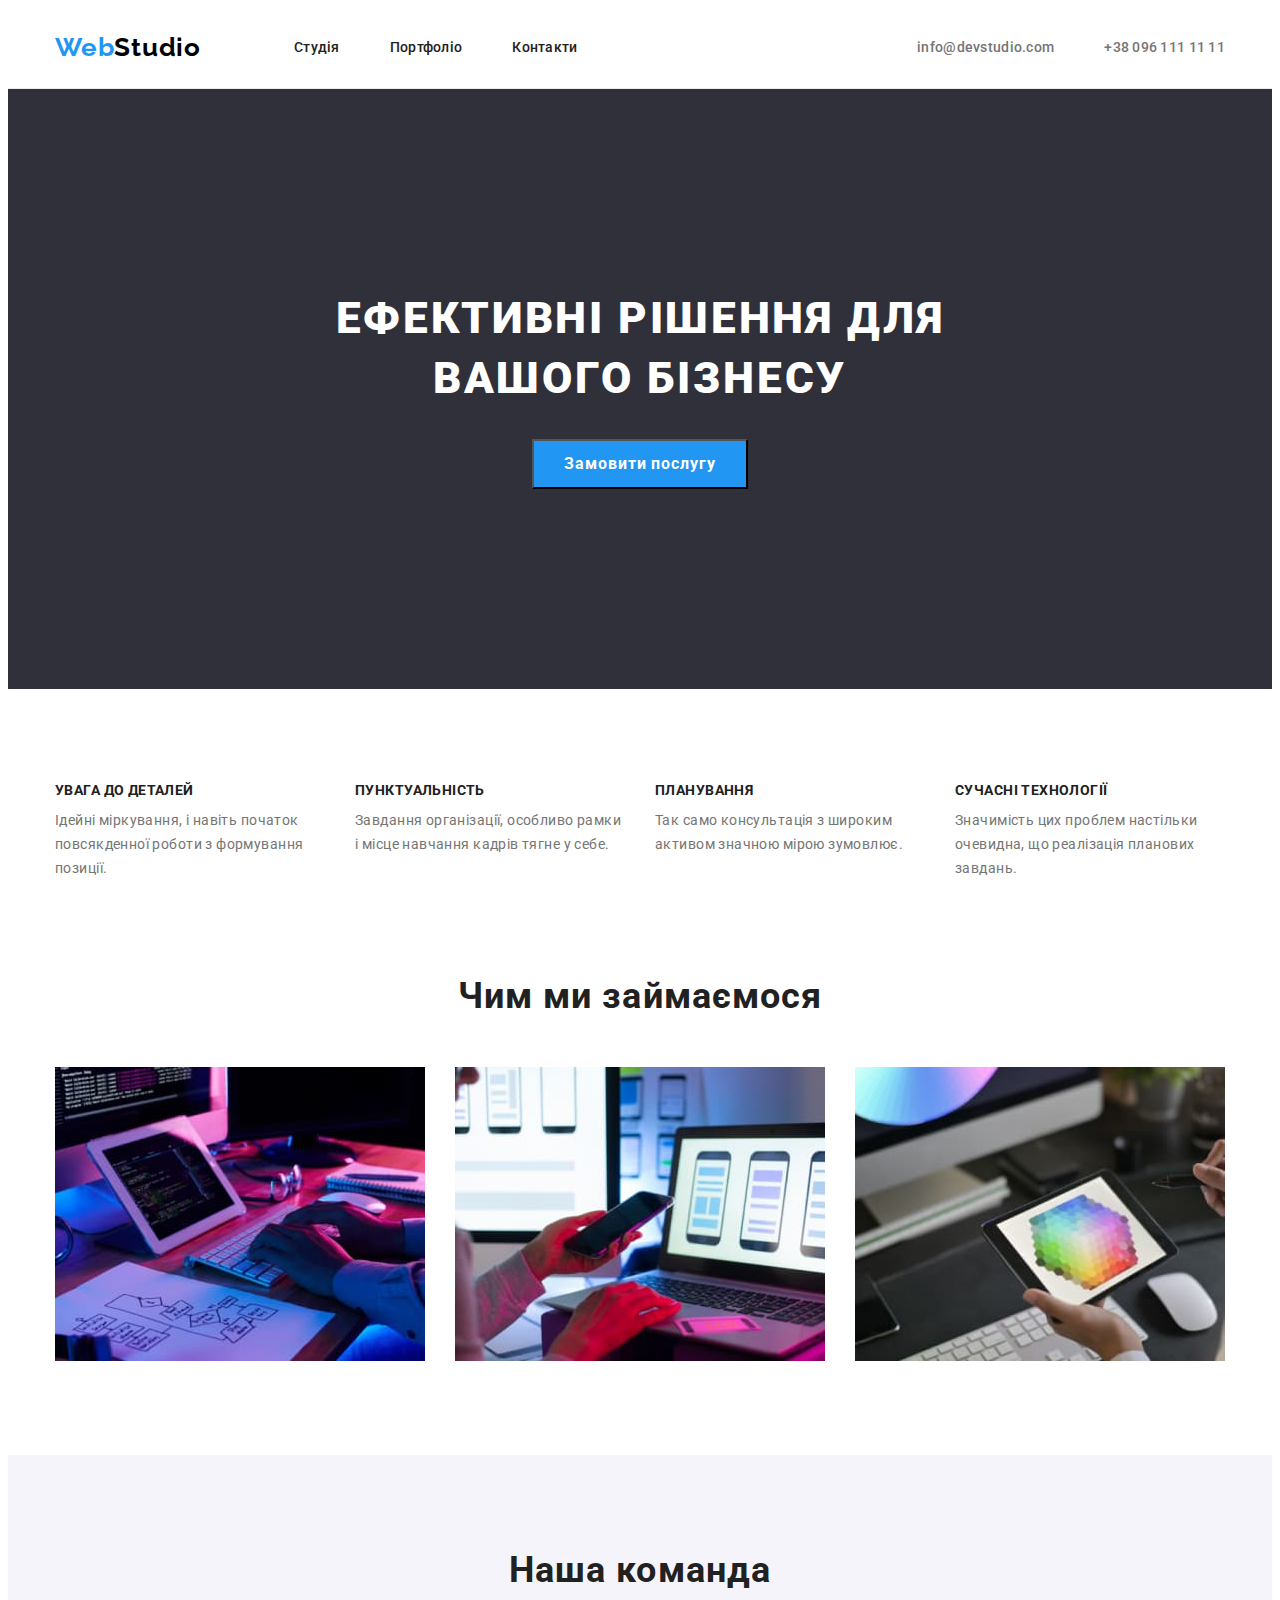
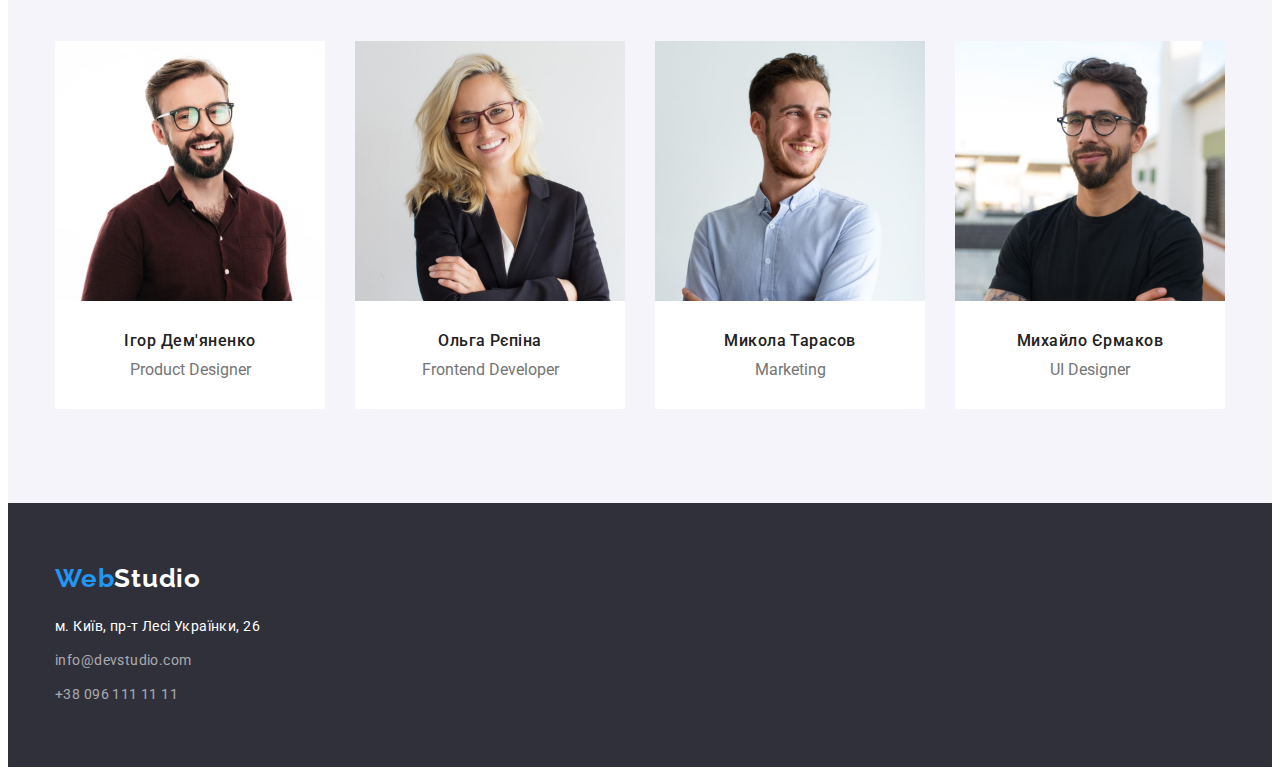
==== index.html @ 130e6d4e "load" ====
<!DOCTYPE html>
<html lang="en">
  <head>
    <meta charset="UTF-8" />
    <meta http-equiv="X-UA-Compatible" content="IE=edge" />
    <meta name="viewport" content="width=device-width, initial-scale=1.0" />
    <title>Document</title>
    <link
      rel="stylesheet"
      href="https://cdnjs.cloudflare.com/ajax/libs/modern-normalize/1.1.0/modern-normalize.min.css"
      integrity="sha512-wpPYUAdjBVSE4KJnH1VR1HeZfpl1ub8YT/NKx4PuQ5NmX2tKuGu6U/JRp5y+Y8XG2tV+wKQpNHVUX03MfMFn9Q=="
      crossorigin="anonymous"
      referrerpolicy="no-referrer"
    />
    <link rel="stylesheet" href="./css/styles.css" />
    <link rel="preconnect" href="https://fonts.googleapis.com" />
    <link rel="preconnect" href="https://fonts.gstatic.com" crossorigin />
    <link
      href="https://fonts.googleapis.com/css2?family=Raleway:wght@700&family=Roboto:wght@400;500;700;900&display=swap"
      rel="stylesheet"
    />
  </head>
  <body>
    <header class="header">
      <div class="container">
        <a href="./index.html" class="logo">
          <span class="web">Web</span>Studio</a
        >

        <nav>
          <ul class="site-nav">
            <li class="item">
              <a href="./index.html" class="link">Студія</a>
            </li>
            <li class="item">
              <a href="./portfolio.html" class="link">Портфоліо</a>
            </li>
            <li class="item"><a href="" class="link">Контакти</a></li>
          </ul>
        </nav>
        <ul class="contacts-nav">
          <li class="item">
            
            <a href="mailto:info@devstudio.com" class="link"
              >info@devstudio.com</a
            >
          </li>
          <li class="item">
            <a href="tel:+380961111111" class="link">+38 096 111 11 11</a>
          </li>
        </ul>
      </div>
    </header>
    <main>
      <section class="hero">
        <div class="container">
          <h1 class="hero-title">Ефективні рішення для вашого бізнесу</h1>
          <button type="button" class="button">Замовити послугу</button>
        </div>
      </section>

      <section class="section no-padding">
        <div class="container">
          <ul class="description">
            <li class="list">
              <h3 class="description-title">УВАГА ДО ДЕТАЛЕЙ</h3>
              <p class="text">
                Ідейні міркування, і навіть початок повсякденної роботи з
                формування позиції.
              </p>
            </li>

            <li class="list">
              <h3 class="description-title">ПУНКТУАЛЬНІСТЬ</h3>
              <p class="text">
                Завдання організації, особливо рамки і місце навчання кадрів
                тягне у себе.
              </p>
            </li>

            <li class="list">
              <h3 class="description-title">ПЛАНУВАННЯ</h3>
              <p class="text">
                Так само консультація з широким активом значною мірою зумовлює.
              </p>
            </li>

            <li class="list">
              <h3 class="description-title">СУЧАСНІ ТЕХНОЛОГІЇ</h3>
              <p class="text">
                Значимість цих проблем настільки очевидна, що реалізація
                планових завдань.
              </p>
            </li>
          </ul>
        </div>
      </section>

      <section class="section photo">
        <div class="container">
          <h2 class="section-title">Чим ми займаємося</h2>
          <ul class="portfolio-list">
            <li>
              <img
                src="./images/img.jpg"
                alt="Робочий стіл"
                width="370"
                height="294"
              />
            </li>

            <li>
              <img
                src="./images/img1.jpg"
                alt="Ноутбук з телефоном в руках"
                width="370"
                height="294"
              />
            </li>

            <li>
              <img
                src="./images/img2.jpg"
                alt="Планшет"
                width="370"
                height="294"
              />
            </li>
          </ul>
        </div>
      </section>

      <section class="section color">
        <div class="container comand">
          <h2 class="section-title">Наша команда</h2>
          <ul class="teams">
            <li class="team-list">
              <img
                src="./images/igor.jpg"
                alt="Ігор"
                width="270"
                height="260"
              />

              <div class="about">
                <h3 class="teams-title">Ігор Дем'яненко</h3>
                <p class="teams-text">Product Designer</p>
              </div>
            </li>
            <li class="team-list">
              <img
                src="./images/olga.jpg"
                alt="Ольга"
                width="270"
                height="260"
              />

              <div class="about">
                <h3 class="teams-title">Ольга Рєпіна</h3>
                <p class="teams-text">Frontend Developer</p>
              </div>
            </li>
            <li class="team-list">
              <img
                src="./images/mukola.jpg"
                alt="Микола"
                width="270"
                height="260"
              />

              <div class="about">
                <h3 class="teams-title">Микола Тарасов</h3>
                <p class="teams-text">Marketing</p>
              </div>
            </li>
            <li class="team-list">
              <img
                src="./images/mihailo.jpg"
                alt="Михайло"
                width="270"
                height="260"
              />

              <div class="about">
                <h3 class="teams-title">Михайло Єрмаков</h3>
                <p class="teams-text">UI Designer</p>
                
              </div>
            </li>
          </ul>
        </div>
      </section>
    </main>

    <footer class="page-dawn">
      <div class="container">
        <a href="/" class="logo">
          <span class="web">Web</span><span class="colortext">Studio</span></a
        >

        <address class="adress">
          <p class="adress-text">м. Київ, пр-т Лесі Українки, 26</p>
          <ul class="info">
            <li class="info-link">
              <a href="mailto:info@devstudio.com" class="link"
                >info@devstudio.com</a
              >
            </li>
            <li class="info-link">
              <a href="tel:+380961111111" class="link">+38 096 111 11 11</a>
            </li>
          </ul>
        </address>
      </div>
    </footer>
  </body>
</html>
---- css/styles.css ----
/* колір основного тексту #757575 */
/* вторичний колір #212121 */
/* білий текст #ffffff */
/* білий #f5f5f5 */
/* акцент #2196F3 */

:root {
  --primary-text-color: #757575;
  --title-text-color: #212121;
  --accent-color: #2196f3;
  --primary-white-color: #f5f5f5;
  --primary-white-text-color: #ffffff;
}
html {
  box-sizing: border-box;
  /* background: var(--primary-white-text-color); */
}

*,
*::before,
*::after {
  box-sizing: inherit;
}

body {
  /* color: var(--title-text-color); */
  color:var(--primary-white-color);

  font-family: Roboto, sans-serif;
}
p {
  margin: 0px;
}

ul {
  list-style: none;
  padding: 0px;
  margin: 0px;
}
img {
  display: block;
}

h1,
h2,
h3,
h4,
h5,
h6,
p {
  margin-top: 0px;
  margin-bottom: 0px;
}

header {
  
  
border-bottom: 1px solid #ececec;
  
}



/* Logo */

.logo {
  color: #000000;

  font-family: Raleway, sans-serif;
  font-weight: 700;
  font-size: 26px;
  line-height: 1.2;
  letter-spacing: 0.03em;

  text-decoration: none;

  margin-right: 93px;
}

.logo .web {
  color: var(--accent-color);
}

/* Site-nav */
/* .header {
  border-bottom: 1px solid #ececec;
} */
.header .container {
  width: 1200px;
  display: flex;
  align-items: center;
  margin-left: auto;
  margin-right: auto;
  
  padding-top: 0px;
  padding-bottom: 0px;
  padding-left: 15px;
  padding-right: 15px;
}

.container {
  align-items: center;
  width: 1200px;
  margin-left: auto;
  margin-right: auto;
  padding-left: 15px;
  padding-right: 15px;


}
.site-nav {
  display: flex;
  padding-left: 0px;
}

.site-nav .item:not(:last-child) {
  margin-right: 50px;
}

.contacts-nav {
  display: flex;
  padding-left: 0px;
  margin-left: auto;
}

.contacts-nav .item + .item {
  margin-left: 50px;
}

.site-nav .link {
  color: var(--title-text-color);

  font-weight: 500;
  font-size: 14px;
  line-height: 1.14;
  letter-spacing: 0.02em;

  text-decoration: none;

  display: block;
  padding-top: 32px;
  padding-bottom: 32px;
}

.site-nav .link:hover,
.site-nav .link:focus {
  color: var(--accent-color);
}

.site-nav .link.current {
  color: var(--accent-color);
}

.contacts-nav .link {
  color: var(--primary-text-color);

  font-weight: 500;
  font-size: 14px;
  line-height: 1.14;
  letter-spacing: 0.02em;

  text-decoration: none;

  display: block;
  padding-bottom: 32px;
  padding-top: 32px;
}
.contacts-nav .link:hover,
.contacts-nav .link:focus {
  color: var(--accent-color);
}

/* Hero */
.hero {
  text-align: center;
  background: #2f303a;
  padding-top: 200px;
  padding-bottom: 200px;
}

.hero-title {
  color: var(--primary-white-text-color);

  font-weight: 900;
  font-size: 44px;
  line-height: 1.36;
  text-align: center;
  letter-spacing: 0.06em;
  text-transform: uppercase;

  width: 696px;
  height: 120px;
  margin-top: 0px;
  margin-bottom: 30px;
  margin-left: auto;
  margin-right: auto;
}

/* Button */
.button {
  color: var(--primary-white-text-color);
  background-color: var(--accent-color);

  font-family: inherit;
  font-weight: 700;
  font-size: 16px;
  line-height: 1.88;
  align-items: center;
  text-align: center;
  letter-spacing: 0.06em;

  cursor: pointer;

  width: 216px;
  height: 50px;
}

/* Section */
.section {
  padding-top: 94px;
  padding-bottom: 94px;
}
.portfolio-list {
  display: flex;
  justify-content: space-between;
}
/* .photo {
  background:var(--primary-white-text-color)
} */
.section-title {
  color: var(--title-text-color);

  font-size: 36px;
  line-height: 1.17;
  text-align: center;
  letter-spacing: 0.03em;

  margin-top: 0;
  margin-bottom: 50px;
}

.description {
  display: flex;
  padding-left: 0px;
  padding-right: 0px;
  margin: 0px;
}

.no-padding {
  margin-top: 0px;
  padding-bottom: 0px;
}

.description .description-title {
  color: var(--title-text-color);

  font-size: 14px;
  line-height: 1.14;
  letter-spacing: 0.03em;
  text-transform: uppercase;

  margin-top: 0px;
  margin-bottom: 10px;
 
}

.list {
  display: inline-block;
  width: 270px;
  padding-left: 0px;
}

.list:not(:first-child) {
  margin-left: 30px;
}

.text {
  color: var(--primary-text-color);

  font-size: 14px;
  line-height: 1.71;
  letter-spacing: 0.03em;
}

/* Teams */
.comand {
  background: #f5f4fa;
}
.color {
  background: #f5f4fa;
}
.teams {
  display: flex;
}

.team-list {
  background: var(--primary-white-text-color);
}
.team-list:not(:first-child) {
  margin-left: 30px;
}
.about {
  padding-top: 30px;
  padding-bottom: 30px;
}

.teams .teams-title {
  color: var(--title-text-color);
  font-weight: 500;
  font-size: 16px;
  line-height: 1.19;
  letter-spacing: 0.03em;
  text-align: center;
  /* margin-top: 30px; */
}

.teams-text {
  color: var(--primary-text-color);
  font-size: 16px;
  line-height: 1.19;
  text-align: center;
  margin-top: 10px;
  /* margin-bottom: 30px; */
}



/* Footer */
footer {
  background: #2f303a;
  padding-top: 60px;
  padding-bottom: 60px;
}



.page-dawn .logo {
  margin-right: 0px;
}

.page-dawn .container {
 
  align-items: center;
  width: 1200px;
  margin-left: auto;
  margin-right: auto;
  padding-left: 15px;
  padding-right: 15px;

  font-size: 14px;
  line-height: 1.71;
 
}

.colortext {
  color: var(--primary-white-text-color);
}

.adress {
  font-style: normal;
  margin-right: 0px;
  width: 230px;
  padding-top: 20px;
}

.adress .adress-text {
  color: var(--primary-white-text-color);

  font-size: 14px;
  line-height: 1.71;
  letter-spacing: 0.03em;
  margin-right: 0px;
}

.info .link {
  color: rgba(255, 255, 255, 0.6);

  font-size: 14px;
  line-height: 1.71;
  letter-spacing: 0.03em;

  text-decoration: none;
}
.info-link {
  padding-top: 10px;
}

.info .link:hover,
.info .link:focus {
  color: var(--accent-color);
}

/* Портфоліо */

.section .portfolio-button {
  color: var(--title-text-color);

  font-weight: 500;
  font-size: 16px;
  line-height: 1.63;
  letter-spacing: 0.03em;

  cursor: pointer;

  font-family: inherit;
  padding: 6px 23px;
  transition: background-color, color 0.2s linear;
  border: none;
  border-radius: 4px;
}

.navigation {
  display: flex;

  align-items: center;
  justify-content: center;

  margin: 0 auto 50px auto;
}
.navigation li:not(:first-child) {
  margin-left: 10px;
}
.section .portfolio-button:hover {
  color: #f5f4fa;
  background: var(--accent-color);
}
.section .portfolio-button:focus {
  color: #f5f4fa;
  background-color: var(--accent-color);
}

.works .work-title {
  color: var(--title-text-color);

  font-size: 18px;
  line-height: 2;
  letter-spacing: 0.06em;

  /* margin-top: 20px; */
  /* padding: 20px 24px 20px 24px; */
}

.works .work-text {
  color: var(--primary-text-color);

  font-size: 16px;
  line-height: 1.88;
  letter-spacing: 0.03em;
  /* 
  margin-top: 4px; */
}

.works {
  display: flex;
  flex-wrap: wrap;
  gap: 30px;
}
.work-list {
  width: 370px;
  border-bottom: 1px solid #eeeeee;
  border-left: 1px solid #eeeeee;
  border-right: 1px solid #eeeeee;
}

.work-description {
  padding: 20px 24px 20px 24px;
}
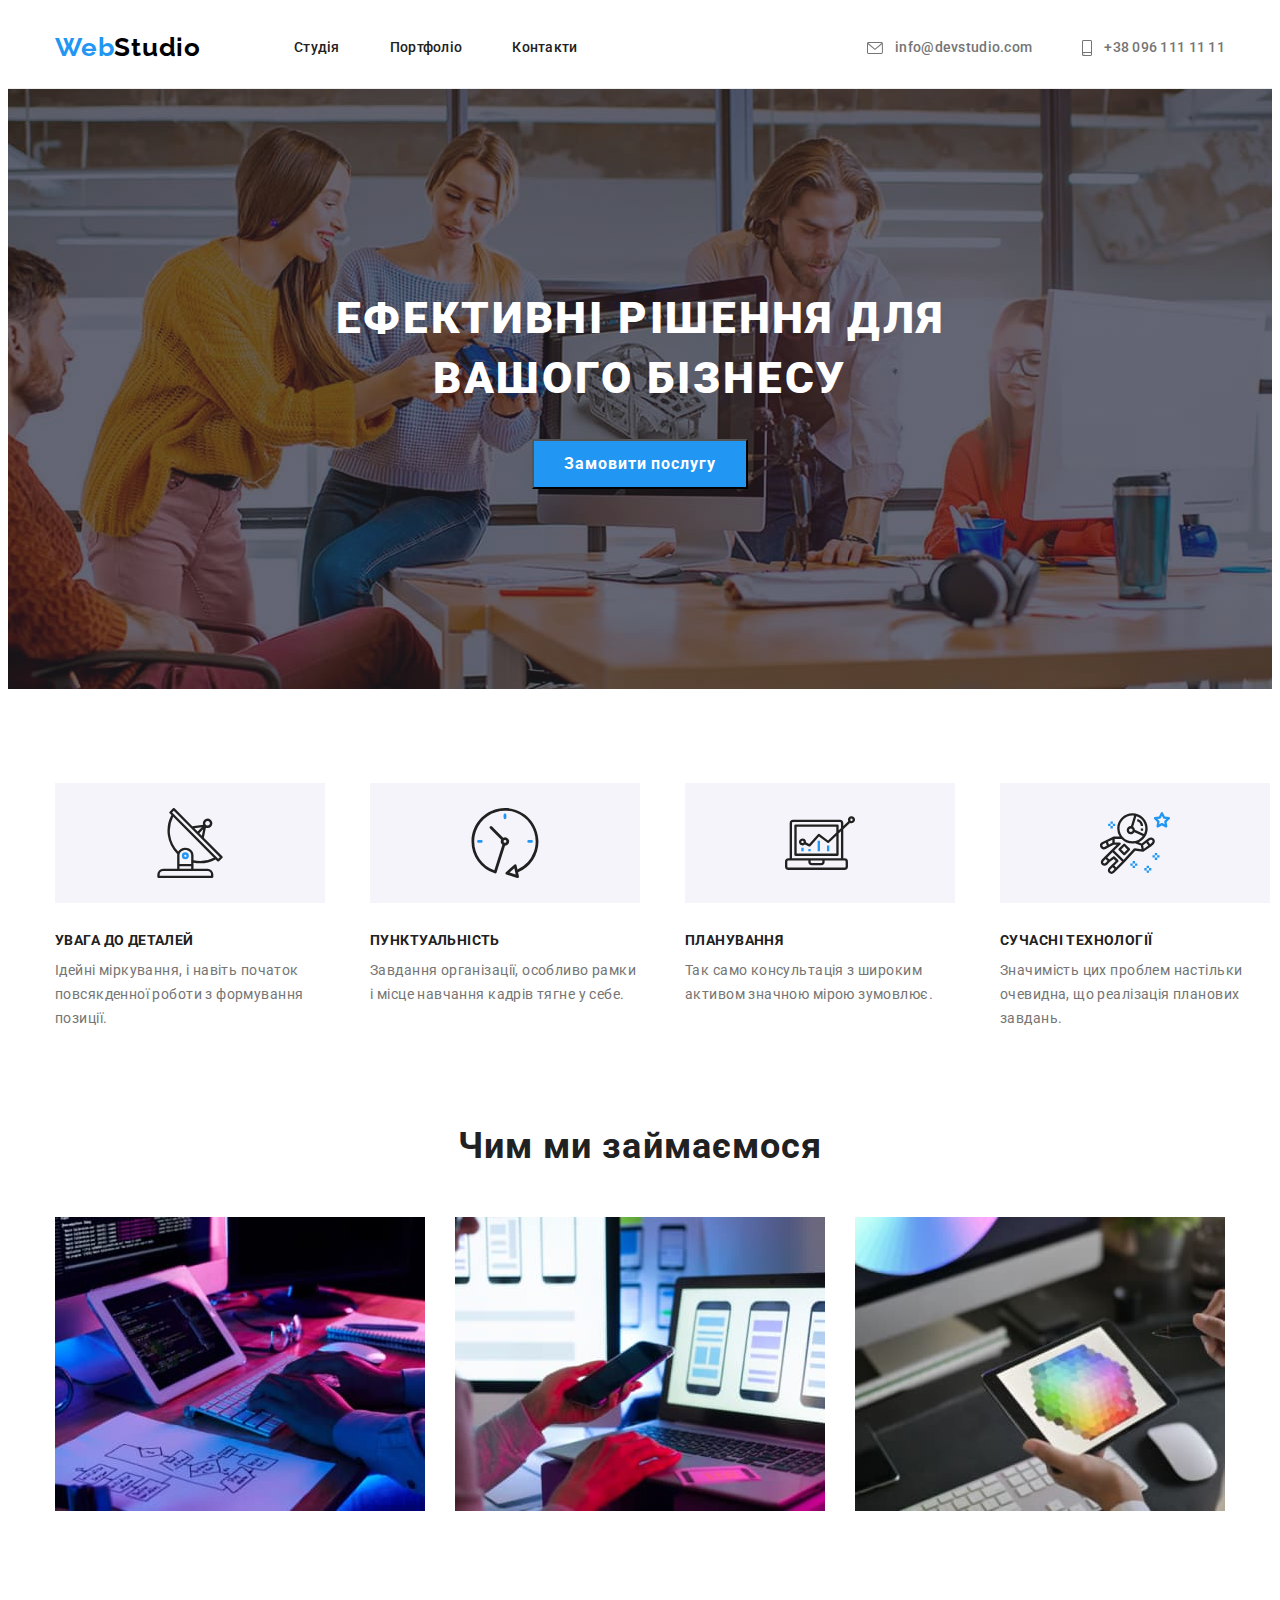
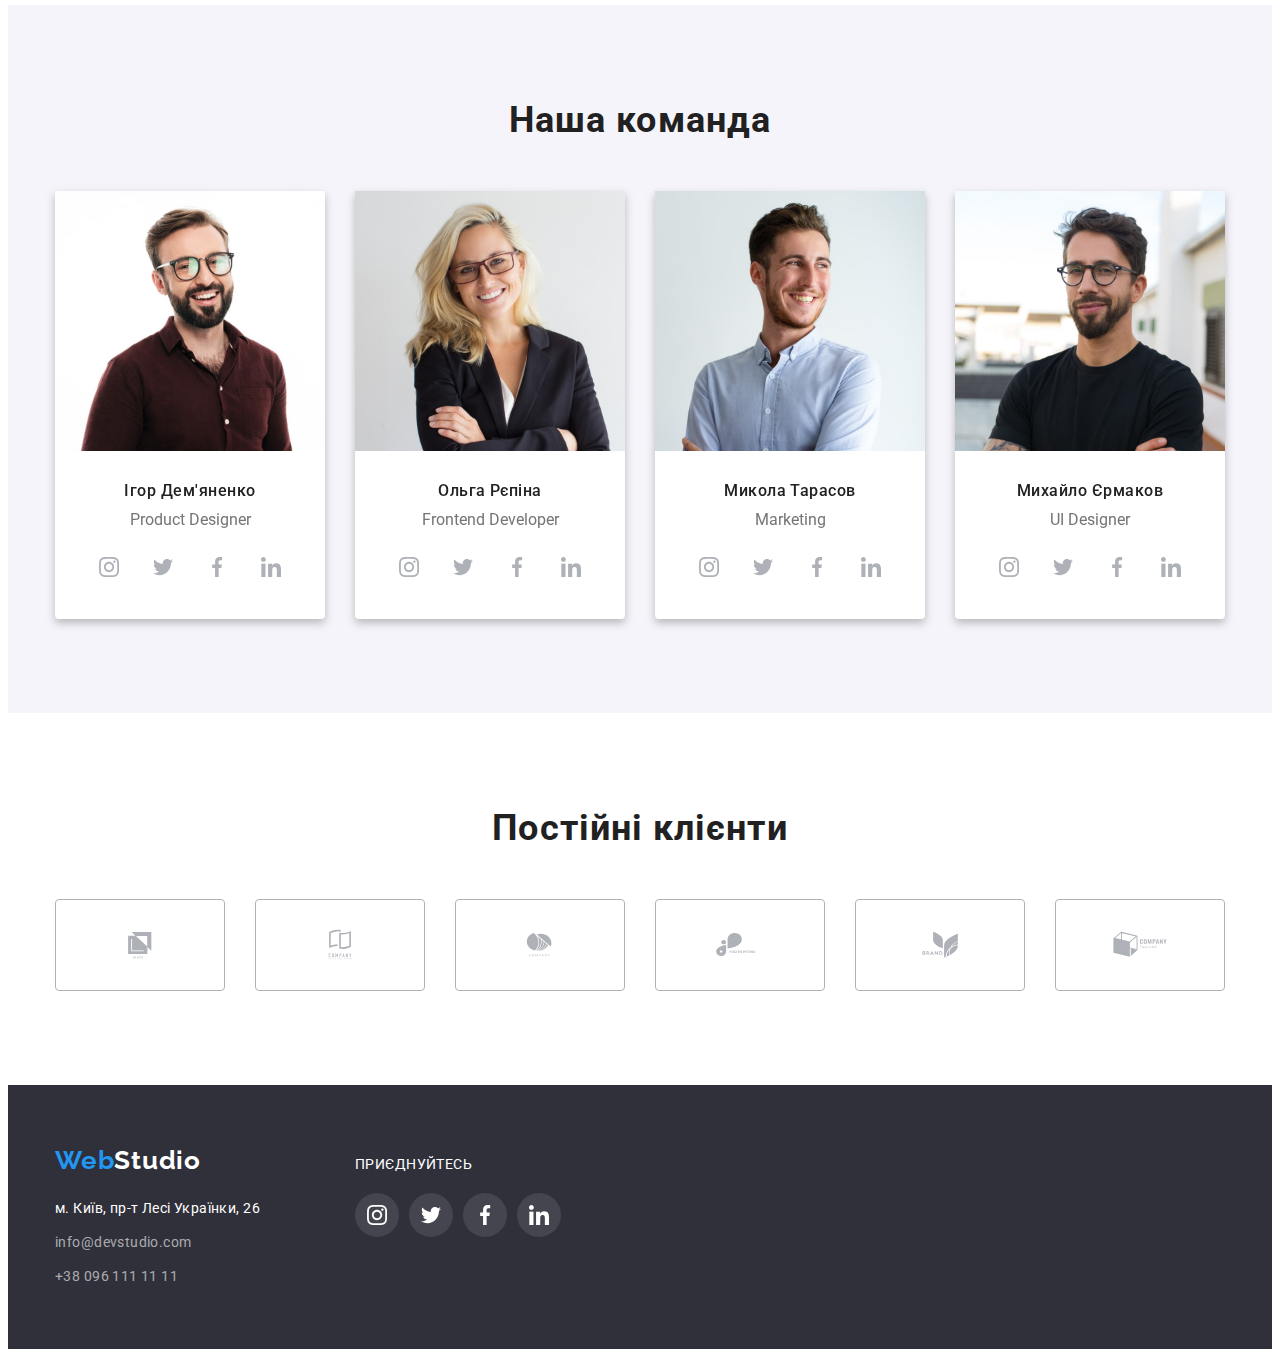
==== commit e914bcf5: "svg" ====
--- a/index.html
+++ b/index.html
@@ -42,11 +42,19 @@
           <li class="item">
             
             <a href="mailto:info@devstudio.com" class="link"
-              >info@devstudio.com</a
+              >
+              <svg width="16px" height="12px" class="contacts-icon">
+                <use href="./images/symbol-defs.svg#icon-convert"></use>
+              </svg>
+              info@devstudio.com</a
             >
           </li>
           <li class="item">
-            <a href="tel:+380961111111" class="link">+38 096 111 11 11</a>
+            <a href="tel:+380961111111" class="link">
+              <svg width="10px" height="16px" class="contacts-icon">
+                <use href="./images/symbol-defs.svg#icon-smartphone"></use>
+              </svg>
+              +38 096 111 11 11</a>
           </li>
         </ul>
       </div>
@@ -62,7 +70,14 @@
       <section class="section no-padding">
         <div class="container">
           <ul class="description">
+            
             <li class="list">
+            <div class="description-logo">
+              <svg width="70px" height="70px" class="description-icon">
+                <use href="./images/symbol-defs.svg#icon-antenna">
+                </use>
+              </svg>
+            </div>
               <h3 class="description-title">УВАГА ДО ДЕТАЛЕЙ</h3>
               <p class="text">
                 Ідейні міркування, і навіть початок повсякденної роботи з
@@ -70,7 +85,19 @@
               </p>
             </li>
 
+            
             <li class="list">
+              <div class="container">
+                <ul class="description">
+                  
+                  <li class="list">
+                  <div class="description-logo">
+                    <svg width="70px" height="70px" class="description-icon">
+                      <use href="./images/symbol-defs.svg#icon-clock">
+                      </use>
+                    </svg>
+                  </div>
+
               <h3 class="description-title">ПУНКТУАЛЬНІСТЬ</h3>
               <p class="text">
                 Завдання організації, особливо рамки і місце навчання кадрів
@@ -79,6 +106,16 @@
             </li>
 
             <li class="list">
+              <div class="container">
+                <ul class="description">
+                  
+                  <li class="list">
+                  <div class="description-logo">
+                    <svg width="70px" height="70px" class="description-icon">
+                      <use href="./images/symbol-defs.svg#icon-diagram">
+                      </use>
+                    </svg>
+                  </div>
               <h3 class="description-title">ПЛАНУВАННЯ</h3>
               <p class="text">
                 Так само консультація з широким активом значною мірою зумовлює.
@@ -86,6 +123,16 @@
             </li>
 
             <li class="list">
+              <div class="container">
+                <ul class="description">
+                  
+                  <li class="list">
+                  <div class="description-logo">
+                    <svg width="70px" height="70px" class="description-icon">
+                      <use href="./images/symbol-defs.svg#icon-astronaut">
+                      </use>
+                    </svg>
+                  </div>
               <h3 class="description-title">СУЧАСНІ ТЕХНОЛОГІЇ</h3>
               <p class="text">
                 Значимість цих проблем настільки очевидна, що реалізація
@@ -145,6 +192,61 @@
               <div class="about">
                 <h3 class="teams-title">Ігор Дем'яненко</h3>
                 <p class="teams-text">Product Designer</p>
+                <ul class="socials">
+                  <li class="socials-item">
+                    <a
+                      class="socials-link link"
+                      href="https://instagram.com"
+                      target="_blank"
+                      rel="nofollow noopener noreferrer"
+                      aria-label="Instagram icon"
+                    >
+                      <svg class="socials-icon" width="20" height="20">
+                        <use href="./images/symbol-defs.svg#icon-instagram"></use>
+                      </svg>
+                    </a>
+                  </li>
+                  <li class="socials-item">
+                    <a
+                      class="socials-link link"
+                      href="https://twitter.com"
+                      
+                      target="_blank"
+                      rel="nofollow noopener noreferrer"
+                      aria-label="Twitter icon"
+                    >
+                      <svg class="socials-icon" width="20" height="20">
+                        <use href="./images/symbol-defs.svg#icon-twitter"></use>
+                      </svg>
+                    </a>
+                  </li>
+                  <li class="socials-item">
+                    <a
+                      class="socials-link link"
+                      href="https://facebook.com"
+                      target="_blank"
+                      rel="nofollow noopener noreferrer"
+                      aria-label="Facebook icon"
+                    >
+                      <svg class="socials-icon" width="20" height="20">
+                        <use href="./images/symbol-defs.svg#icon-facebook"></use>
+                      </svg>
+                    </a>
+                  </li>
+                  <li class="socials-item">
+                    <a
+                      class="socials-link link"
+                      href="https://linkedin.com"
+                      target="_blank"
+                      rel="nofollow noopener noreferrer"
+                      aria-label="Linkedin icon"
+                    >
+                      <svg class="socials-icon" width="20" height="20">
+                        <use href="./images/symbol-defs.svg#icon-linkedin"></use>
+                      </svg>
+                    </a>
+                  </li>
+                </ul>
               </div>
             </li>
             <li class="team-list">
@@ -158,6 +260,61 @@
               <div class="about">
                 <h3 class="teams-title">Ольга Рєпіна</h3>
                 <p class="teams-text">Frontend Developer</p>
+                <ul class="socials">
+                  <li class="socials-item">
+                    <a
+                      class="socials-link link"
+                      href="https://instagram.com"
+                      target="_blank"
+                      rel="nofollow noopener noreferrer"
+                      aria-label="Instagram icon"
+                    >
+                      <svg class="socials-icon" width="20" height="20">
+                        <use href="./images/symbol-defs.svg#icon-instagram"></use>
+                      </svg>
+                    </a>
+                  </li>
+                  <li class="socials-item">
+                    <a
+                      class="socials-link link"
+                      href="https://twitter.com"
+                      
+                      target="_blank"
+                      rel="nofollow noopener noreferrer"
+                      aria-label="Twitter icon"
+                    >
+                      <svg class="socials-icon" width="20" height="20">
+                        <use href="./images/symbol-defs.svg#icon-twitter"></use>
+                      </svg>
+                    </a>
+                  </li>
+                  <li class="socials-item">
+                    <a
+                      class="socials-link link"
+                      href="https://facebook.com"
+                      target="_blank"
+                      rel="nofollow noopener noreferrer"
+                      aria-label="Facebook icon"
+                    >
+                      <svg class="socials-icon" width="20" height="20">
+                        <use href="./images/symbol-defs.svg#icon-facebook"></use>
+                      </svg>
+                    </a>
+                  </li>
+                  <li class="socials-item">
+                    <a
+                      class="socials-link link"
+                      href="https://linkedin.com"
+                      target="_blank"
+                      rel="nofollow noopener noreferrer"
+                      aria-label="Linkedin icon"
+                    >
+                      <svg class="socials-icon" width="20" height="20">
+                        <use href="./images/symbol-defs.svg#icon-linkedin"></use>
+                      </svg>
+                    </a>
+                  </li>
+                </ul>
               </div>
             </li>
             <li class="team-list">
@@ -171,6 +328,61 @@
               <div class="about">
                 <h3 class="teams-title">Микола Тарасов</h3>
                 <p class="teams-text">Marketing</p>
+                <ul class="socials">
+                  <li class="socials-item">
+                    <a
+                      class="socials-link link"
+                      href="https://instagram.com"
+                      target="_blank"
+                      rel="nofollow noopener noreferrer"
+                      aria-label="Instagram icon"
+                    >
+                      <svg class="socials-icon" width="20" height="20">
+                        <use href="./images/symbol-defs.svg#icon-instagram"></use>
+                      </svg>
+                    </a>
+                  </li>
+                  <li class="socials-item">
+                    <a
+                      class="socials-link link"
+                      href="https://twitter.com"
+                      
+                      target="_blank"
+                      rel="nofollow noopener noreferrer"
+                      aria-label="Twitter icon"
+                    >
+                      <svg class="socials-icon" width="20" height="20">
+                        <use href="./images/symbol-defs.svg#icon-twitter"></use>
+                      </svg>
+                    </a>
+                  </li>
+                  <li class="socials-item">
+                    <a
+                      class="socials-link link"
+                      href="https://facebook.com"
+                      target="_blank"
+                      rel="nofollow noopener noreferrer"
+                      aria-label="Facebook icon"
+                    >
+                      <svg class="socials-icon" width="20" height="20">
+                        <use href="./images/symbol-defs.svg#icon-facebook"></use>
+                      </svg>
+                    </a>
+                  </li>
+                  <li class="socials-item">
+                    <a
+                      class="socials-link link"
+                      href="https://linkedin.com"
+                      target="_blank"
+                      rel="nofollow noopener noreferrer"
+                      aria-label="Linkedin icon"
+                    >
+                      <svg class="socials-icon" width="20" height="20">
+                        <use href="./images/symbol-defs.svg#icon-linkedin"></use>
+                      </svg>
+                    </a>
+                  </li>
+                </ul>
               </div>
             </li>
             <li class="team-list">
@@ -184,9 +396,101 @@
               <div class="about">
                 <h3 class="teams-title">Михайло Єрмаков</h3>
                 <p class="teams-text">UI Designer</p>
-                
+                <ul class="socials">
+                  <li class="socials-item">
+                    <a
+                      class="socials-link link"
+                      href="https://instagram.com"
+                      target="_blank"
+                      rel="nofollow noopener noreferrer"
+                      aria-label="Instagram icon"
+                    >
+                      <svg class="socials-icon" width="20" height="20">
+                        <use href="./images/symbol-defs.svg#icon-instagram"></use>
+                      </svg>
+                    </a>
+                  </li>
+                  <li class="socials-item">
+                    <a
+                      class="socials-link link"
+                      href="https://twitter.com"
+                      
+                      target="_blank"
+                      rel="nofollow noopener noreferrer"
+                      aria-label="Twitter icon"
+                    >
+                      <svg class="socials-icon" width="20" height="20">
+                        <use href="./images/symbol-defs.svg#icon-twitter"></use>
+                      </svg>
+                    </a>
+                  </li>
+                  <li class="socials-item">
+                    <a
+                      class="socials-link link"
+                      href="https://facebook.com"
+                      target="_blank"
+                      rel="nofollow noopener noreferrer"
+                      aria-label="Facebook icon"
+                    >
+                      <svg class="socials-icon" width="20" height="20">
+                        <use href="./images/symbol-defs.svg#icon-facebook"></use>
+                      </svg>
+                    </a>
+                  </li>
+                  <li class="socials-item">
+                    <a
+                      class="socials-link link"
+                      href="https://linkedin.com"
+                      target="_blank"
+                      rel="nofollow noopener noreferrer"
+                      aria-label="Linkedin icon"
+                    >
+                      <svg class="socials-icon" width="20" height="20">
+                        <use href="./images/symbol-defs.svg#icon-linkedin"></use>
+                      </svg>
+                    </a>
+                  </li>
+                </ul>
               </div>
             </li>
+          </ul>
+        </div>
+      </section>
+      <section class="section">
+        <div class="container">
+          <h2 class="section-title">Постійні клієнти</h2>
+          <ul class="clients">
+            <li class="clients-border"><a href="" class="clients-item">
+              <svg width="106" height="60" class="clients-logo">
+                <use href="./images/symbol-defs.svg#icon-logo"></use>
+              </svg>
+            </a></li>
+            <li class="clients-border"><a href="" class="clients-item">
+              <svg width="106" height="60" class="clients-logo">
+                <use href="./images/symbol-defs.svg#icon-logoo"></use>
+              </svg>
+            </a></li>
+            <li class="clients-border"><a href="" class="clients-item">
+              <svg width="106" height="60" class="clients-logo">
+                <use href="./images/symbol-defs.svg#icon-logooo"></use>
+              </svg>
+            </a></li>
+            <li class="clients-border"><a href="" class="clients-item">
+              <svg width="106" height="60" class="clients-logo">
+                <use href="./images/symbol-defs.svg#icon-logooooo"></use>
+              </svg>
+            </a></li>
+            <li class="clients-border"><a href="" class="clients-item">
+              <svg width="106" height="60" class="clients-logo">
+                <use href="./images/symbol-defs.svg#icon-brand"></use>
+              </svg>
+            </a></li>
+            <li class="clients-border"><a href="" class="clients-item">
+              <svg width="106" height="60" class="clients-logo">
+                <use href="./images/symbol-defs.svg#icon-company"></use>
+              </svg>
+            </a></li>
+
           </ul>
         </div>
       </section>
@@ -194,24 +498,86 @@
 
     <footer class="page-dawn">
       <div class="container">
-        <a href="/" class="logo">
-          <span class="web">Web</span><span class="colortext">Studio</span></a
-        >
-
-        <address class="adress">
-          <p class="adress-text">м. Київ, пр-т Лесі Українки, 26</p>
-          <ul class="info">
-            <li class="info-link">
-              <a href="mailto:info@devstudio.com" class="link"
-                >info@devstudio.com</a
+        <div class="footer-adress">
+          <a href="/" class="logo">
+            <span class="web">Web</span><span class="colortext">Studio</span></a
+          >
+  
+          <address class="adress">
+            <p class="adress-text">м. Київ, пр-т Лесі Українки, 26</p>
+            <ul class="info">
+              <li class="info-link">
+                <a href="mailto:info@devstudio.com" class="link"
+                  >info@devstudio.com</a
+                >
+              </li>
+              <li class="info-link">
+                <a href="tel:+380961111111" class="link">+38 096 111 11 11</a>
+              </li>
+            </ul>
+          </address>
+        </div>
+        <div class="footer-socials">
+          <p class="join-in">ПРИЄДНУЙТЕСЬ</p>
+          <ul class="footer-item">
+            <li class="socials-item">
+              <a
+                class="socials-link link"
+                href="https://instagram.com"
+                target="_blank"
+                rel="nofollow noopener noreferrer"
+                aria-label="Instagram icon"
               >
-            </li>
-            <li class="info-link">
-              <a href="tel:+380961111111" class="link">+38 096 111 11 11</a>
+                <svg class="socials-icon" width="20" height="20">
+                  <use href="./images/symbol-defs.svg#icon-instagram"></use>
+                </svg>
+              </a>
+            </li>
+            <li class="socials-item">
+              <a
+                class="socials-link link"
+                href="https://twitter.com"
+                
+                target="_blank"
+                rel="nofollow noopener noreferrer"
+                aria-label="Twitter icon"
+              >
+                <svg class="socials-icon" width="20" height="20">
+                  <use href="./images/symbol-defs.svg#icon-twitter"></use>
+                </svg>
+              </a>
+            </li>
+            <li class="socials-item">
+              <a
+                class="socials-link link"
+                href="https://facebook.com"
+                target="_blank"
+                rel="nofollow noopener noreferrer"
+                aria-label="Facebook icon"
+              >
+                <svg class="socials-icon" width="20" height="20">
+                  <use href="./images/symbol-defs.svg#icon-facebook"></use>
+                </svg>
+              </a>
+            </li>
+            <li class="socials-item">
+              <a
+                class="socials-link link"
+                href="https://linkedin.com"
+                target="_blank"
+                rel="nofollow noopener noreferrer"
+                aria-label="Linkedin icon"
+              >
+                <svg class="socials-icon" width="20" height="20">
+                  <use href="./images/symbol-defs.svg#icon-linkedin"></use>
+                </svg>
+              </a>
             </li>
           </ul>
-        </address>
+        </div>
       </div>
+      
+      
     </footer>
   </body>
 </html>
--- a/css/styles.css
+++ b/css/styles.css
@@ -161,21 +161,56 @@
 
   text-decoration: none;
 
-  display: block;
+  display: flex;
+  align-items: center;
   padding-bottom: 32px;
   padding-top: 32px;
 }
 .contacts-nav .link:hover,
 .contacts-nav .link:focus {
   color: var(--accent-color);
-}
+
+}
+.link:hover .contacts-icon,
+.link:focus .contacts-icon{
+  fill:currentColor;
+}
+
+.item {
+  display: flex;
+  align-items: center;
+  margin: 0;
+  padding: 0;
+  list-style: none;
+}
+
+.contacts-icon {
+ fill:var(--primary-text-color);
+ /* fill: transparent; */
+   
+  margin-right: 12px;
+}
+
+
 
 /* Hero */
 .hero {
+  
   text-align: center;
-  background: #2f303a;
+  background-color: #C4C4C4;
   padding-top: 200px;
   padding-bottom: 200px;
+  max-width: 1600px;
+  margin-left: auto;
+  margin-right: auto;
+  background-image: linear-gradient(rgba(47, 48, 58, 0.4), rgba(47, 48, 58, 0.4)), url(../images/hero.jpg);
+  /* background-image: url(../images/hero.jpg); */
+  background-repeat: no-repeat;
+  background-position: center;
+  background-size: cover;
+  
+  
+  
 }
 
 .hero-title {
@@ -270,6 +305,7 @@
   padding-left: 0px;
 }
 
+
 .list:not(:first-child) {
   margin-left: 30px;
 }
@@ -280,6 +316,20 @@
   font-size: 14px;
   line-height: 1.71;
   letter-spacing: 0.03em;
+}
+
+.description-logo{
+  height: 120px;
+  display: flex;
+  align-items: center;
+  justify-content: center;
+  background-color: #F5F4FA;
+  margin-bottom: 30px;
+}
+.description-icon{
+  display: flex;
+  align-items: center;
+  justify-content: center;
 }
 
 /* Teams */
@@ -295,6 +345,9 @@
 
 .team-list {
   background: var(--primary-white-text-color);
+  border-bottom-right-radius: 4px;
+  border-bottom-left-radius: 4px;
+  filter: drop-shadow(0px 4px 4px rgba(0, 0, 0, 0.25));
 }
 .team-list:not(:first-child) {
   margin-left: 30px;
@@ -323,6 +376,83 @@
   /* margin-bottom: 30px; */
 }
 
+.socials {
+  display: flex;
+  justify-content: center;
+  align-items: center;
+  gap: 10px;
+  margin-top: 16px;
+}
+
+.socials-link {
+  display: flex;
+  align-items: center;
+  justify-content: center;
+
+  width: 44px;
+  height: 44px;
+
+  color: #AFB1B8;
+  fill: currentColor;
+  border-radius: 50%;
+}
+
+
+.socials-link:hover,
+.socials-link:focus {
+  background-color: var(--accent-color);
+}
+.socials-link:hover .socials-icon,
+.socials-link:focus .socials-icon {
+  fill:#ffffff;
+}
+
+
+
+/* Clients */
+
+
+.clients{
+  display: flex;
+  justify-content: center;
+  align-items: center;
+  gap: 30px;
+  
+
+}
+
+.clients-logo{
+  display: flex;
+  align-items: center;
+  justify-content: center;
+ 
+ fill: currentColor;
+}
+.clients-logo:hover,
+.clients-logo:focus{
+  color: var(--accent-color);
+}
+.clients-item{
+  display: flex;
+  align-items: center;
+  justify-content: center;
+ 
+  color: #AFB1B8;
+}
+
+.clients-border{
+  display: flex;
+  align-items: center;
+  justify-content: center;
+  width: 170px;
+  height: 92px;
+  border: 1px solid #AFB1B8;
+  border-radius: 4px;
+}
+.clients-border:hover,
+.clients-border:focus{
+  border-color: var(--accent-color);
+}
 
 
 /* Footer */
@@ -349,6 +479,9 @@
 
   font-size: 14px;
   line-height: 1.71;
+
+  display: flex;
+    align-items: baseline;
  
 }
 
@@ -390,6 +523,47 @@
   color: var(--accent-color);
 }
 
+.footer-item{
+display: flex;
+align-items: center;
+justify-content: center;
+}
+
+.footer-adress{
+  margin-right: 70px;
+}
+
+.join-in{
+  color: var(--primary-white-text-color);
+  font-size: 14px;
+line-height: 1.14;
+letter-spacing: 0.03em;
+margin-bottom: 20px;
+
+}
+.footer-item{
+  gap: 10px;
+ 
+}
+
+.footer-item .socials-link{
+  display: flex;
+  align-items: center;
+  justify-content: center;
+
+  width: 44px;
+  height: 44px;
+
+  color:var(--primary-white-text-color);
+  background-color: rgba(255, 255, 255, 0.1);
+  fill: currentColor;
+  border-radius: 50%;
+  
+}
+.footer-item .socials-link:hover,
+.footer-item .socials-link:focus{
+  background-color: var(--accent-color);
+}
 /* Портфоліо */
 
 .section .portfolio-button {
@@ -409,6 +583,8 @@
   border-radius: 4px;
 }
 
+
+
 .navigation {
   display: flex;
 
@@ -423,12 +599,21 @@
 .section .portfolio-button:hover {
   color: #f5f4fa;
   background: var(--accent-color);
+  filter: drop-shadow(0px 4px 4px rgba(0, 0, 0, 0.25));
 }
 .section .portfolio-button:focus {
   color: #f5f4fa;
   background-color: var(--accent-color);
-}
-
+  filter: drop-shadow(0px 4px 4px rgba(0, 0, 0, 0.25));
+}
+
+.work-item{
+  text-decoration: none;
+  display: block;
+}
+.work-item:hover{
+  filter: drop-shadow(0px 4px 4px rgba(0, 0, 0, 0.25));
+}
 .works .work-title {
   color: var(--title-text-color);
 
@@ -456,12 +641,18 @@
   gap: 30px;
 }
 .work-list {
+  display: inline-block;
+ 
   width: 370px;
+  /* border-bottom: 1px solid #eeeeee;
+  border-left: 1px solid #eeeeee;
+  border-right: 1px solid #eeeeee; */
+}
+
+
+.work-description {
+  padding: 20px 24px 20px 24px;
   border-bottom: 1px solid #eeeeee;
   border-left: 1px solid #eeeeee;
   border-right: 1px solid #eeeeee;
 }
-
-.work-description {
-  padding: 20px 24px 20px 24px;
-}
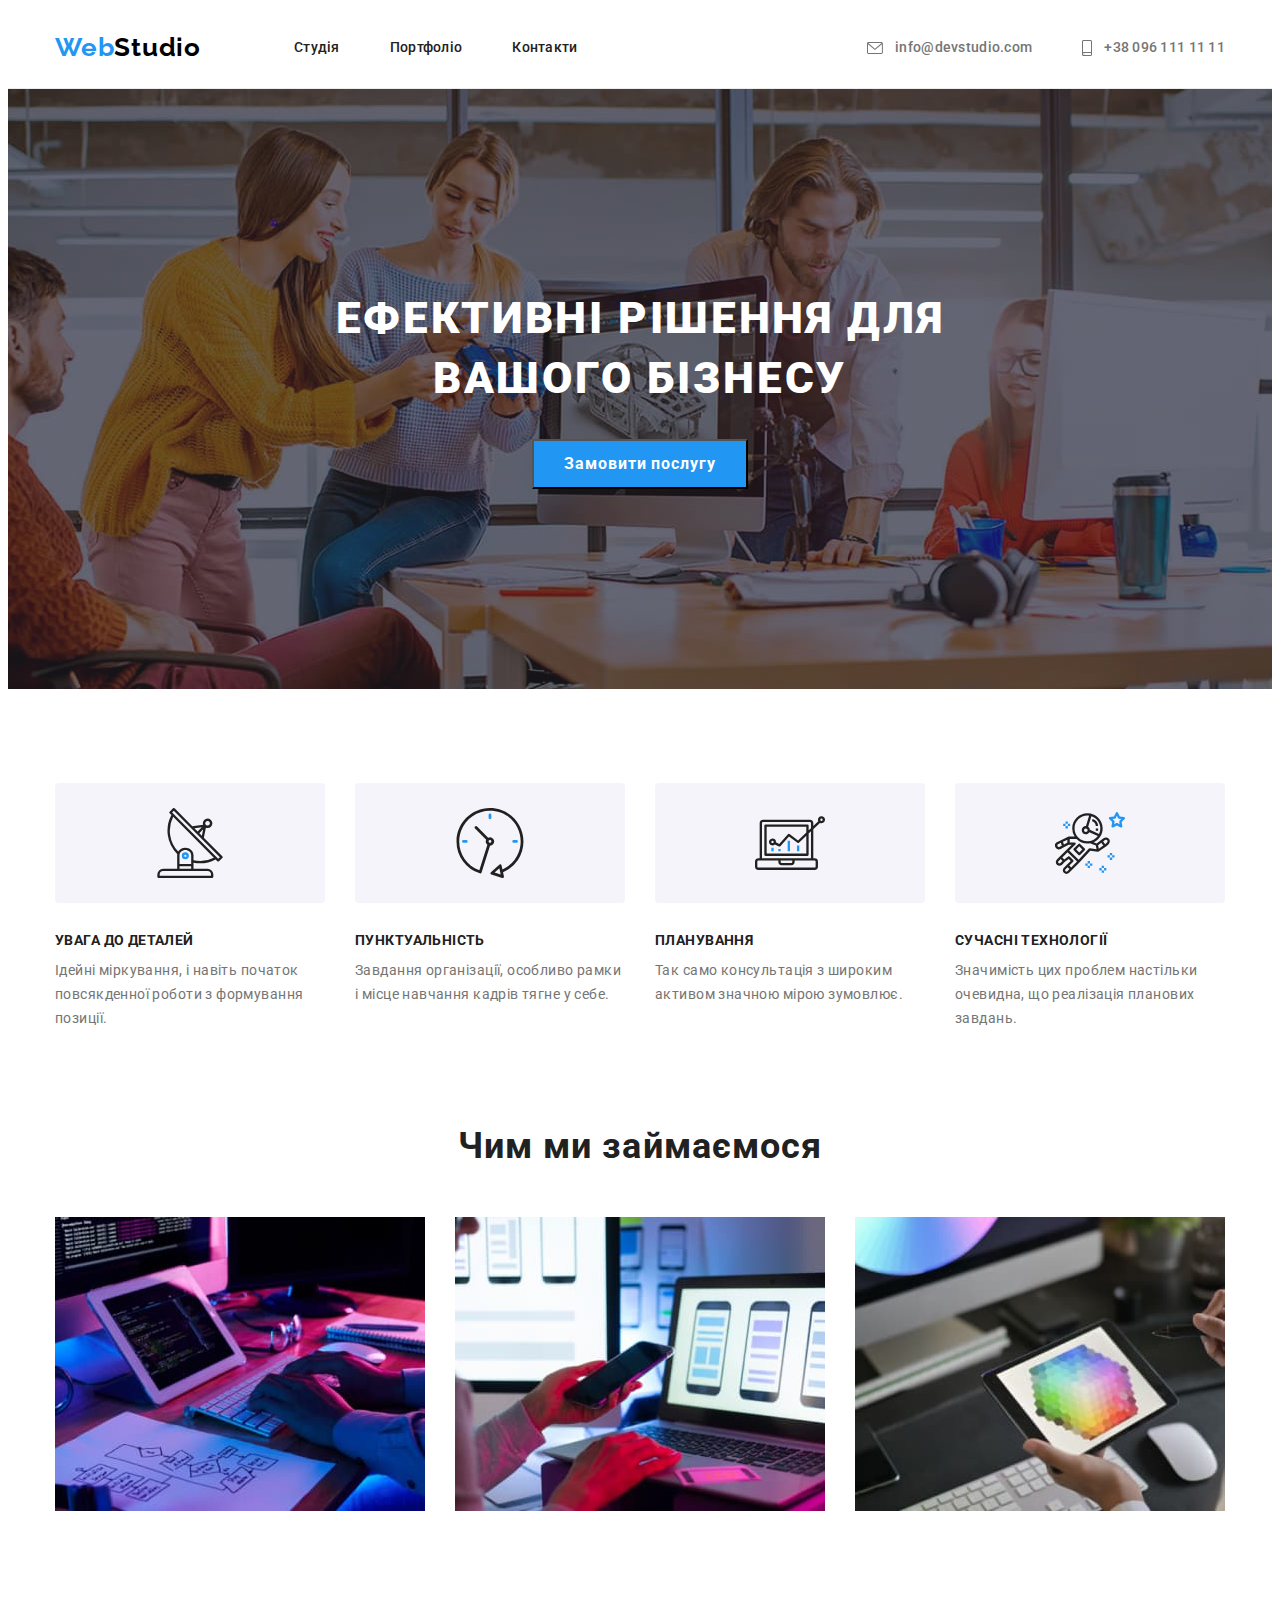
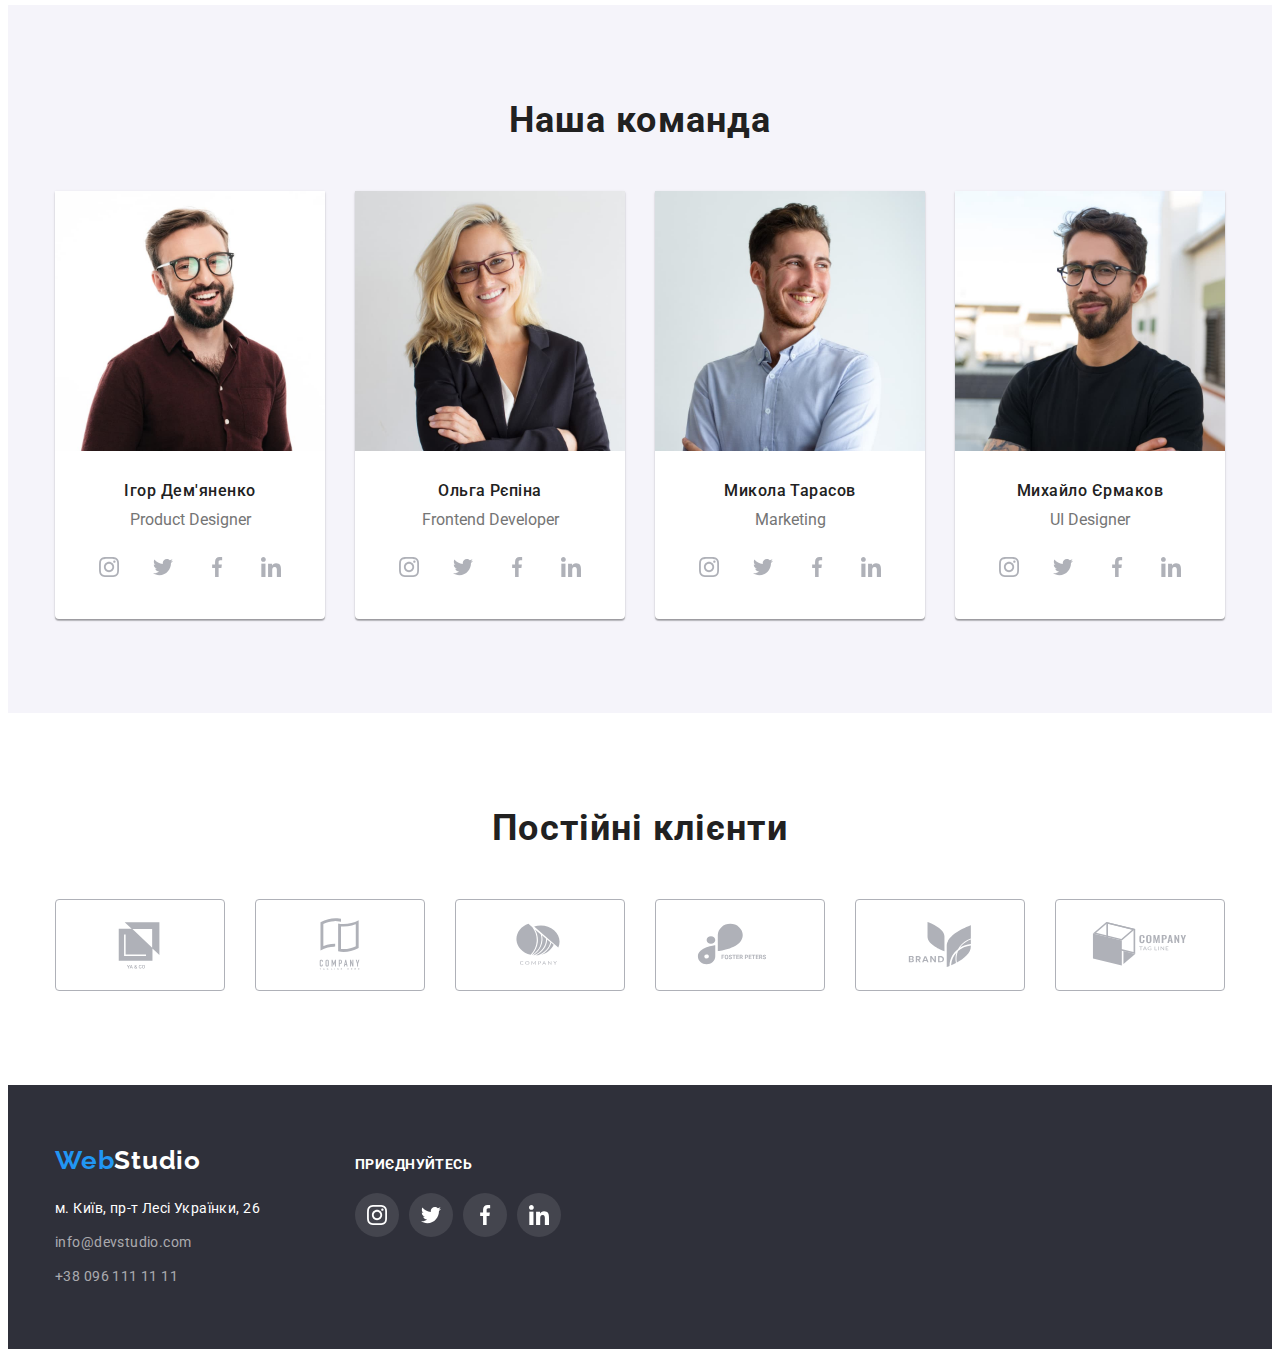
==== commit 0871d77c: "pravki" ====
--- a/index.html
+++ b/index.html
@@ -85,10 +85,6 @@
               </p>
             </li>
 
-            
-            <li class="list">
-              <div class="container">
-                <ul class="description">
                   
                   <li class="list">
                   <div class="description-logo">
@@ -105,9 +101,7 @@
               </p>
             </li>
 
-            <li class="list">
-              <div class="container">
-                <ul class="description">
+            
                   
                   <li class="list">
                   <div class="description-logo">
@@ -121,10 +115,6 @@
                 Так само консультація з широким активом значною мірою зумовлює.
               </p>
             </li>
-
-            <li class="list">
-              <div class="container">
-                <ul class="description">
                   
                   <li class="list">
                   <div class="description-logo">
--- a/css/styles.css
+++ b/css/styles.css
@@ -24,7 +24,7 @@
 
 body {
   /* color: var(--title-text-color); */
-  color:var(--primary-white-color);
+  color: var(--primary-white-color);
 
   font-family: Roboto, sans-serif;
 }
@@ -53,13 +53,8 @@
 }
 
 header {
-  
-  
-border-bottom: 1px solid #ececec;
-  
-}
-
-
+  border-bottom: 1px solid #ececec;
+}
 
 /* Logo */
 
@@ -91,7 +86,7 @@
   align-items: center;
   margin-left: auto;
   margin-right: auto;
-  
+
   padding-top: 0px;
   padding-bottom: 0px;
   padding-left: 15px;
@@ -105,8 +100,6 @@
   margin-right: auto;
   padding-left: 15px;
   padding-right: 15px;
-
-
 }
 .site-nav {
   display: flex;
@@ -169,11 +162,10 @@
 .contacts-nav .link:hover,
 .contacts-nav .link:focus {
   color: var(--accent-color);
-
 }
 .link:hover .contacts-icon,
-.link:focus .contacts-icon{
-  fill:currentColor;
+.link:focus .contacts-icon {
+  fill: currentColor;
 }
 
 .item {
@@ -185,32 +177,30 @@
 }
 
 .contacts-icon {
- fill:var(--primary-text-color);
- /* fill: transparent; */
-   
+  fill: var(--primary-text-color);
+  /* fill: transparent; */
+
   margin-right: 12px;
 }
-
-
 
 /* Hero */
 .hero {
-  
   text-align: center;
-  background-color: #C4C4C4;
+  background-color: #c4c4c4;
   padding-top: 200px;
   padding-bottom: 200px;
   max-width: 1600px;
   margin-left: auto;
   margin-right: auto;
-  background-image: linear-gradient(rgba(47, 48, 58, 0.4), rgba(47, 48, 58, 0.4)), url(../images/hero.jpg);
+  background-image: linear-gradient(
+      rgba(47, 48, 58, 0.4),
+      rgba(47, 48, 58, 0.4)
+    ),
+    url(../images/hero.jpg);
   /* background-image: url(../images/hero.jpg); */
   background-repeat: no-repeat;
   background-position: center;
   background-size: cover;
-  
-  
-  
 }
 
 .hero-title {
@@ -296,7 +286,6 @@
 
   margin-top: 0px;
   margin-bottom: 10px;
- 
 }
 
 .list {
@@ -305,7 +294,6 @@
   padding-left: 0px;
 }
 
-
 .list:not(:first-child) {
   margin-left: 30px;
 }
@@ -318,15 +306,16 @@
   letter-spacing: 0.03em;
 }
 
-.description-logo{
+.description-logo {
   height: 120px;
   display: flex;
   align-items: center;
   justify-content: center;
-  background-color: #F5F4FA;
+  background-color: #f5f4fa;
   margin-bottom: 30px;
-}
-.description-icon{
+  border-radius: 4px;
+}
+.description-icon {
   display: flex;
   align-items: center;
   justify-content: center;
@@ -347,7 +336,7 @@
   background: var(--primary-white-text-color);
   border-bottom-right-radius: 4px;
   border-bottom-left-radius: 4px;
-  filter: drop-shadow(0px 4px 4px rgba(0, 0, 0, 0.25));
+  box-shadow: 0px 1px 3px rgba(0, 0, 0, 0.12), 0px 1px 1px rgba(0, 0, 0, 0.14), 0px 2px 1px rgba(0, 0, 0, 0.2);
 }
 .team-list:not(:first-child) {
   margin-left: 30px;
@@ -392,11 +381,10 @@
   width: 44px;
   height: 44px;
 
-  color: #AFB1B8;
+  color: #afb1b8;
   fill: currentColor;
   border-radius: 50%;
 }
-
 
 .socials-link:hover,
 .socials-link:focus {
@@ -404,56 +392,55 @@
 }
 .socials-link:hover .socials-icon,
 .socials-link:focus .socials-icon {
-  fill:#ffffff;
-}
-
-
+  fill: #ffffff;
+}
 
 /* Clients */
 
-
-.clients{
+.clients {
   display: flex;
   justify-content: center;
   align-items: center;
   gap: 30px;
-  
-
-}
-
-.clients-logo{
-  display: flex;
-  align-items: center;
-  justify-content: center;
+}
+
+.clients-logo {
+  display: flex;
+  align-items: center;
+  justify-content: center;
+
+  fill: #afb1b8;
+}
+.clients-item:hover .clients-logo,
+.clients-item:focus .clients-logo{
+  fill: var(--accent-color);
  
- fill: currentColor;
-}
-.clients-logo:hover,
-.clients-logo:focus{
-  color: var(--accent-color);
-}
-.clients-item{
-  display: flex;
-  align-items: center;
-  justify-content: center;
- 
-  color: #AFB1B8;
-}
-
-.clients-border{
-  display: flex;
-  align-items: center;
-  justify-content: center;
+}
+
+.clients-item {
+  display: flex;
+  align-items: center;
+  justify-content: center;
+  background-color: transparent;
+  box-sizing: border-box;
   width: 170px;
   height: 92px;
-  border: 1px solid #AFB1B8;
+  border: 1px solid #afb1b8;
   border-radius: 4px;
 }
-.clients-border:hover,
-.clients-border:focus{
-  border-color: var(--accent-color);
-}
-
+
+.clients-border {
+  display: flex;
+  align-items: center;
+  justify-content: center;
+  
+  
+}
+.clients-item:hover,
+.clients-item:focus{
+  border: 1px solid var(--accent-color)
+  
+}
 
 /* Footer */
 footer {
@@ -462,14 +449,11 @@
   padding-bottom: 60px;
 }
 
-
-
 .page-dawn .logo {
   margin-right: 0px;
 }
 
 .page-dawn .container {
- 
   align-items: center;
   width: 1200px;
   margin-left: auto;
@@ -481,8 +465,7 @@
   line-height: 1.71;
 
   display: flex;
-    align-items: baseline;
- 
+  align-items: baseline;
 }
 
 .colortext {
@@ -523,30 +506,29 @@
   color: var(--accent-color);
 }
 
-.footer-item{
-display: flex;
-align-items: center;
-justify-content: center;
-}
-
-.footer-adress{
+.footer-item {
+  display: flex;
+  align-items: center;
+  justify-content: center;
+}
+
+.footer-adress {
   margin-right: 70px;
 }
 
-.join-in{
+.join-in {
   color: var(--primary-white-text-color);
   font-size: 14px;
-line-height: 1.14;
-letter-spacing: 0.03em;
-margin-bottom: 20px;
-
-}
-.footer-item{
+  line-height: 1.14;
+  letter-spacing: 0.03em;
+  margin-bottom: 20px;
+  font-weight: 700;
+}
+.footer-item {
   gap: 10px;
- 
-}
-
-.footer-item .socials-link{
+}
+
+.footer-item .socials-link {
   display: flex;
   align-items: center;
   justify-content: center;
@@ -554,14 +536,13 @@
   width: 44px;
   height: 44px;
 
-  color:var(--primary-white-text-color);
+  color: var(--primary-white-text-color);
   background-color: rgba(255, 255, 255, 0.1);
   fill: currentColor;
   border-radius: 50%;
-  
 }
 .footer-item .socials-link:hover,
-.footer-item .socials-link:focus{
+.footer-item .socials-link:focus {
   background-color: var(--accent-color);
 }
 /* Портфоліо */
@@ -583,8 +564,6 @@
   border-radius: 4px;
 }
 
-
-
 .navigation {
   display: flex;
 
@@ -607,12 +586,20 @@
   filter: drop-shadow(0px 4px 4px rgba(0, 0, 0, 0.25));
 }
 
-.work-item{
+.work-item {
   text-decoration: none;
   display: block;
-}
-.work-item:hover{
+  width: 370px;
+}
+.works .work-description {
+  background-color: var(--primary-white-text-color);
+}
+
+.work-item:hover {
   filter: drop-shadow(0px 4px 4px rgba(0, 0, 0, 0.25));
+  /* display: block;
+box-shadow: 0px 3px 1px rgba(0, 0, 0, 0.1), 0px 1px 2px rgba(0, 0, 0, 0.08), 0px 2px 2px rgba(0, 0, 0, 0.12);
+border-radius:4px; */
 }
 .works .work-title {
   color: var(--title-text-color);
@@ -640,15 +627,6 @@
   flex-wrap: wrap;
   gap: 30px;
 }
-.work-list {
-  display: inline-block;
- 
-  width: 370px;
-  /* border-bottom: 1px solid #eeeeee;
-  border-left: 1px solid #eeeeee;
-  border-right: 1px solid #eeeeee; */
-}
-
 
 .work-description {
   padding: 20px 24px 20px 24px;
